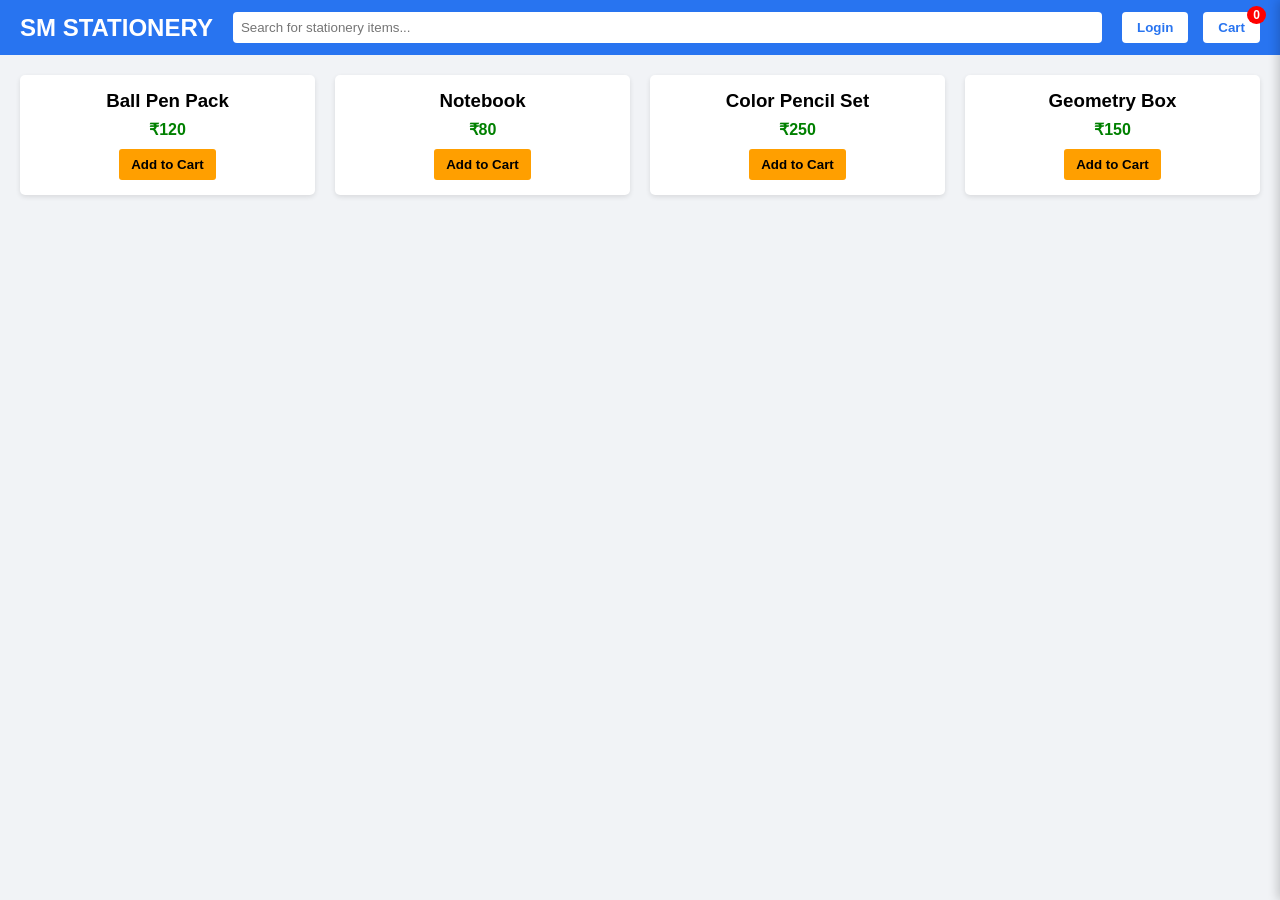
==== SM STATIONARY.html @ 0624de8b "Add files via upload" ====
<!DOCTYPE html>
<html lang="en">
<head>
  <meta charset="UTF-8">
  <title>SM STATIONERY</title>
  <style>
    * { margin:0; padding:0; box-sizing:border-box; font-family:Arial,sans-serif; }
    body { background-color: #f1f3f6; }

    header {
      background-color: #2874f0;
      padding: 12px 20px;
      display: flex;
      align-items: center;
      gap: 20px;
    }

    .logo { color:white; font-size:24px; font-weight:bold; }
    .search-box { flex:1; padding:8px; border-radius:4px; border:none; }
    .nav-right { display:flex; gap:15px; align-items:center; }
    .login-btn, .cart-btn { background:white; color:#2874f0; border:none; padding:8px 15px; font-weight:bold; cursor:pointer; position:relative; border-radius:4px; }
    .cart-count { position:absolute; top:-6px; right:-6px; background:red; color:white; border-radius:50%; padding:2px 6px; font-size:12px; }

    .products {
      display:grid;
      grid-template-columns:repeat(auto-fit,minmax(200px,1fr));
      gap:20px;
      padding:20px;
    }

    .card {
      background:white;
      padding:15px;
      border-radius:5px;
      text-align:center;
      box-shadow:0 2px 5px rgba(0,0,0,0.1);
    }

    .card h3 { margin-bottom:8px; }
    .price { color:green; font-weight:bold; margin-bottom:10px; }

    .card button { background-color:#ff9f00; border:none; padding:8px 12px; font-weight:bold; cursor:pointer; border-radius:3px; }

    .qty-container { display:flex; justify-content:center; align-items:center; gap:5px; margin-top:10px; }
    .qty-btn { background:#ff9f00; color:white; border:none; padding:4px 8px; cursor:pointer; font-weight:bold; border-radius:3px; }
    .qty-display { min-width:25px; text-align:center; font-weight:bold; }

    /* Cart Panel */
    .cart-panel {
      position:fixed; top:0; right:-350px; width:350px; height:100%; background:white; box-shadow:-2px 0 10px rgba(0,0,0,0.2);
      padding:20px; transition:right 0.3s ease; z-index:1000;
    }
    .cart-panel.open { right:0; }
    .cart-panel h2 { margin-bottom:15px; }
    .cart-item { display:flex; justify-content:space-between; margin-bottom:10px; border-bottom:1px solid #ddd; padding-bottom:5px; }
    .close-cart { background:red; color:white; border:none; padding:5px 10px; cursor:pointer; float:right; border-radius:3px; }
    .cart-total { font-weight:bold; margin-top:15px; font-size:18px; margin-bottom:10px; }

    .buy-btn { width:100%; margin-top:10px; padding:10px; background:#25D366; border:none; font-size:16px; font-weight:bold; cursor:pointer; border-radius:4px; color:white; }

    select { width:100%; padding:8px; margin-bottom:10px; border-radius:4px; border:1px solid #ccc; }

  </style>
</head>
<body>

  <!-- Navbar -->
  <header>
    <div class="logo">SM STATIONERY</div>
    <input type="text" class="search-box" placeholder="Search for stationery items...">
    <div class="nav-right">
      <button class="login-btn">Login</button>
      <button class="cart-btn" onclick="toggleCart()">Cart
        <span class="cart-count" id="cartCount">0</span>
      </button>
    </div>
  </header>

  <!-- Products -->
  <section class="products">
    <div class="card" data-name="Ball Pen Pack" data-price="120">
      <h3>Ball Pen Pack</h3>
      <div class="price">₹120</div>
      <button class="add-btn" onclick="addToCart(this)">Add to Cart</button>
    </div>

    <div class="card" data-name="Notebook" data-price="80">
      <h3>Notebook</h3>
      <div class="price">₹80</div>
      <button class="add-btn" onclick="addToCart(this)">Add to Cart</button>
    </div>

    <div class="card" data-name="Color Pencil Set" data-price="250">
      <h3>Color Pencil Set</h3>
      <div class="price">₹250</div>
      <button class="add-btn" onclick="addToCart(this)">Add to Cart</button>
    </div>

    <div class="card" data-name="Geometry Box" data-price="150">
      <h3>Geometry Box</h3>
      <div class="price">₹150</div>
      <button class="add-btn" onclick="addToCart(this)">Add to Cart</button>
    </div>
  </section>

  <!-- Cart Panel -->
  <div class="cart-panel" id="cartPanel">
    <button class="close-cart" onclick="toggleCart()">X</button>
    <h2>Your Cart</h2>
    <div id="cartItems"></div>
    <div class="cart-total" id="cartTotal">Total: ₹0</div>

    <!-- Payment Method Dropdown -->
    <label for="paymentMethodSelect"><b>Select Payment Method:</b></label>
    <select id="paymentMethodSelect">
      <option value="UPI">UPI (Online Payment)</option>
      <option value="COD">Cash on Delivery</option>
    </select>

    <button class="buy-btn" onclick="buyNow()">Buy via WhatsApp</button>
  </div>

  <script>
    let cart = {};
    let total = 0;
    let count = 0;

    function addToCart(button) {
      const card = button.parentElement;
      const name = card.dataset.name;
      const price = parseInt(card.dataset.price);

      if (!cart[name]) cart[name] = { price: price, qty: 1 };
      else cart[name].qty++;

      count++;
      updateCart();

      // Replace button with quantity controls
      const qtyContainer = document.createElement("div");
      qtyContainer.className = "qty-container";

      const minusBtn = document.createElement("button");
      minusBtn.innerText = "-";
      minusBtn.className = "qty-btn";
      minusBtn.onclick = () => changeQty(name, -1, qtyDisplay, card);

      const qtyDisplay = document.createElement("span");
      qtyDisplay.className = "qty-display";
      qtyDisplay.innerText = cart[name].qty;

      const plusBtn = document.createElement("button");
      plusBtn.innerText = "+";
      plusBtn.className = "qty-btn";
      plusBtn.onclick = () => changeQty(name, 1, qtyDisplay, card);

      qtyContainer.appendChild(minusBtn);
      qtyContainer.appendChild(qtyDisplay);
      qtyContainer.appendChild(plusBtn);

      button.style.display = "none";
      card.appendChild(qtyContainer);
    }

    function changeQty(name, delta, display, card) {
      cart[name].qty += delta;
      if (cart[name].qty <= 0) {
        delete cart[name];
        count -= 1; 
        card.querySelector(".qty-container").remove();
        card.querySelector(".add-btn").style.display = "inline-block";
      } else {
        count += delta;
        display.innerText = cart[name].qty;
      }
      updateCart();
    }

    function updateCart() {
      const cartItems = document.getElementById("cartItems");
      cartItems.innerHTML = "";
      total = 0;
      for (let item in cart) {
        const itemTotal = cart[item].price * cart[item].qty;
        total += itemTotal;
        cartItems.innerHTML += `<div class="cart-item">
          <span>${item} x ${cart[item].qty}</span>
          <span>₹${itemTotal}</span>
        </div>`;
      }
      document.getElementById("cartTotal").innerText = "Total: ₹" + total;
      document.getElementById("cartCount").innerText = count;
    }

    function toggleCart() {
      document.getElementById("cartPanel").classList.toggle("open");
    }

    function buyNow() {
      if (count === 0) {
        alert("🛒 Your cart is empty!");
        return;
      }

      const paymentMethod = document.getElementById("paymentMethodSelect").value;

      // Prepare WhatsApp message
      let message = "🛒 Order from SM STATIONERY:%0A";
      for (let item in cart) {
        message += `${item} x ${cart[item].qty} = ₹${cart[item].price * cart[item].qty}%0A`;
      }
      message += `Total: ₹${total}%0A`;
      message += `Payment Method: ${paymentMethod}%0A`;
      message += "Please confirm my order.";

      const phoneNumber = "919698637432"; // <-- Your WhatsApp number
      const whatsappUrl = `https://wa.me/${phoneNumber}?text=${message}`;
      window.open(whatsappUrl, "_blank");

      // Clear cart
      cart = {};
      total = 0;
      count = 0;
      updateCart();

      // Close cart panel
      document.getElementById("cartPanel").classList.remove("open");
    }
  </script>

</body>
</html>
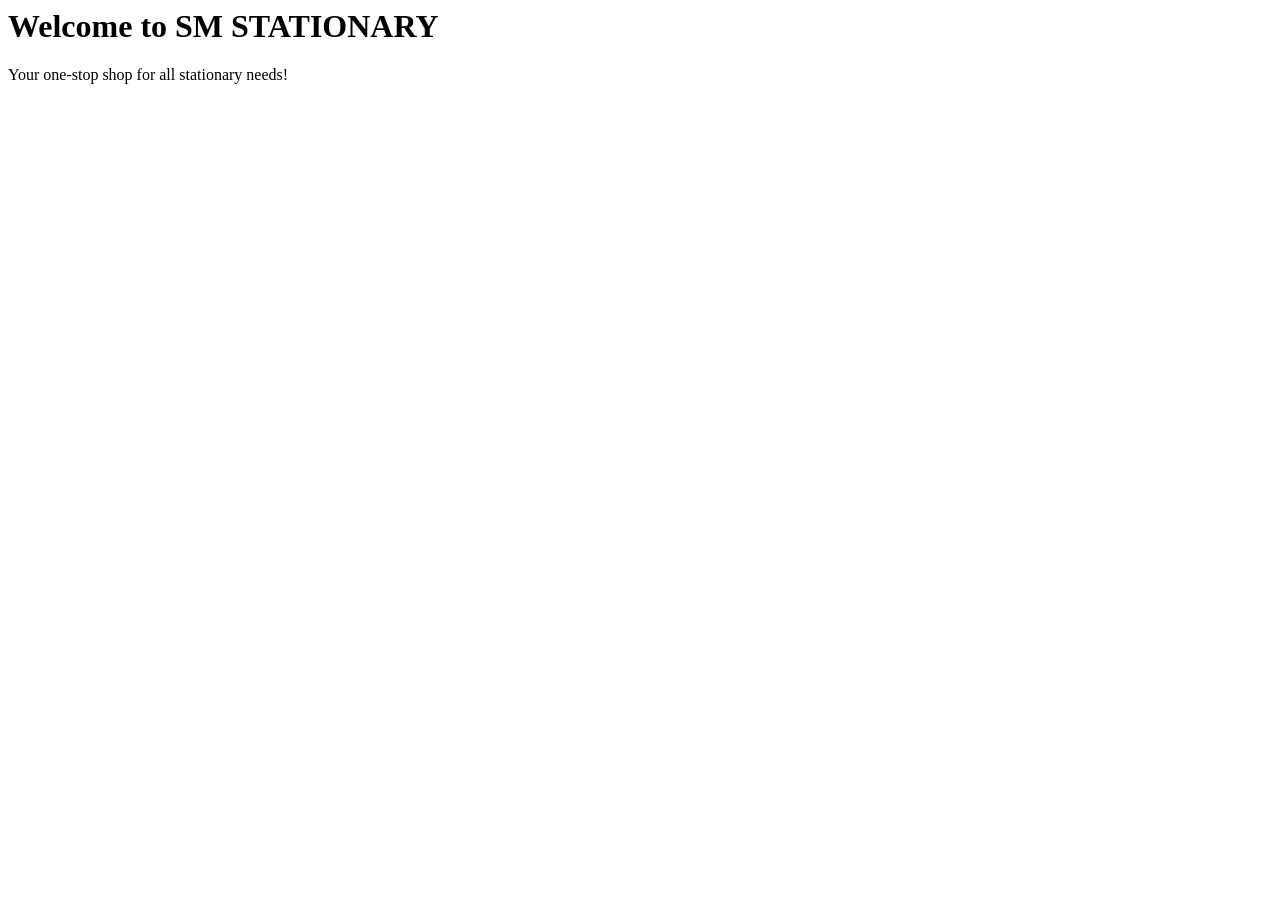
==== commit 6cd7a1a5: "Updated SM STATIONARY.html with fixed CSS and complete styling." ====
--- a/SM STATIONARY.html
+++ b/SM STATIONARY.html
@@ -1,232 +1,10 @@
-<!DOCTYPE html>
-<html lang="en">
-<head>
-  <meta charset="UTF-8">
-  <title>SM STATIONERY</title>
-  <style>
-    * { margin:0; padding:0; box-sizing:border-box; font-family:Arial,sans-serif; }
-    body { background-color: #f1f3f6; }
-
-    header {
-      background-color: #2874f0;
-      padding: 12px 20px;
-      display: flex;
-      align-items: center;
-      gap: 20px;
-    }
-
-    .logo { color:white; font-size:24px; font-weight:bold; }
-    .search-box { flex:1; padding:8px; border-radius:4px; border:none; }
-    .nav-right { display:flex; gap:15px; align-items:center; }
-    .login-btn, .cart-btn { background:white; color:#2874f0; border:none; padding:8px 15px; font-weight:bold; cursor:pointer; position:relative; border-radius:4px; }
-    .cart-count { position:absolute; top:-6px; right:-6px; background:red; color:white; border-radius:50%; padding:2px 6px; font-size:12px; }
-
-    .products {
-      display:grid;
-      grid-template-columns:repeat(auto-fit,minmax(200px,1fr));
-      gap:20px;
-      padding:20px;
-    }
-
-    .card {
-      background:white;
-      padding:15px;
-      border-radius:5px;
-      text-align:center;
-      box-shadow:0 2px 5px rgba(0,0,0,0.1);
-    }
-
-    .card h3 { margin-bottom:8px; }
-    .price { color:green; font-weight:bold; margin-bottom:10px; }
-
-    .card button { background-color:#ff9f00; border:none; padding:8px 12px; font-weight:bold; cursor:pointer; border-radius:3px; }
-
-    .qty-container { display:flex; justify-content:center; align-items:center; gap:5px; margin-top:10px; }
-    .qty-btn { background:#ff9f00; color:white; border:none; padding:4px 8px; cursor:pointer; font-weight:bold; border-radius:3px; }
-    .qty-display { min-width:25px; text-align:center; font-weight:bold; }
-
-    /* Cart Panel */
-    .cart-panel {
-      position:fixed; top:0; right:-350px; width:350px; height:100%; background:white; box-shadow:-2px 0 10px rgba(0,0,0,0.2);
-      padding:20px; transition:right 0.3s ease; z-index:1000;
-    }
-    .cart-panel.open { right:0; }
-    .cart-panel h2 { margin-bottom:15px; }
-    .cart-item { display:flex; justify-content:space-between; margin-bottom:10px; border-bottom:1px solid #ddd; padding-bottom:5px; }
-    .close-cart { background:red; color:white; border:none; padding:5px 10px; cursor:pointer; float:right; border-radius:3px; }
-    .cart-total { font-weight:bold; margin-top:15px; font-size:18px; margin-bottom:10px; }
-
-    .buy-btn { width:100%; margin-top:10px; padding:10px; background:#25D366; border:none; font-size:16px; font-weight:bold; cursor:pointer; border-radius:4px; color:white; }
-
-    select { width:100%; padding:8px; margin-bottom:10px; border-radius:4px; border:1px solid #ccc; }
-
-  </style>
-</head>
-<body>
-
-  <!-- Navbar -->
-  <header>
-    <div class="logo">SM STATIONERY</div>
-    <input type="text" class="search-box" placeholder="Search for stationery items...">
-    <div class="nav-right">
-      <button class="login-btn">Login</button>
-      <button class="cart-btn" onclick="toggleCart()">Cart
-        <span class="cart-count" id="cartCount">0</span>
-      </button>
-    </div>
-  </header>
-
-  <!-- Products -->
-  <section class="products">
-    <div class="card" data-name="Ball Pen Pack" data-price="120">
-      <h3>Ball Pen Pack</h3>
-      <div class="price">₹120</div>
-      <button class="add-btn" onclick="addToCart(this)">Add to Cart</button>
-    </div>
-
-    <div class="card" data-name="Notebook" data-price="80">
-      <h3>Notebook</h3>
-      <div class="price">₹80</div>
-      <button class="add-btn" onclick="addToCart(this)">Add to Cart</button>
-    </div>
-
-    <div class="card" data-name="Color Pencil Set" data-price="250">
-      <h3>Color Pencil Set</h3>
-      <div class="price">₹250</div>
-      <button class="add-btn" onclick="addToCart(this)">Add to Cart</button>
-    </div>
-
-    <div class="card" data-name="Geometry Box" data-price="150">
-      <h3>Geometry Box</h3>
-      <div class="price">₹150</div>
-      <button class="add-btn" onclick="addToCart(this)">Add to Cart</button>
-    </div>
-  </section>
-
-  <!-- Cart Panel -->
-  <div class="cart-panel" id="cartPanel">
-    <button class="close-cart" onclick="toggleCart()">X</button>
-    <h2>Your Cart</h2>
-    <div id="cartItems"></div>
-    <div class="cart-total" id="cartTotal">Total: ₹0</div>
-
-    <!-- Payment Method Dropdown -->
-    <label for="paymentMethodSelect"><b>Select Payment Method:</b></label>
-    <select id="paymentMethodSelect">
-      <option value="UPI">UPI (Online Payment)</option>
-      <option value="COD">Cash on Delivery</option>
-    </select>
-
-    <button class="buy-btn" onclick="buyNow()">Buy via WhatsApp</button>
-  </div>
-
-  <script>
-    let cart = {};
-    let total = 0;
-    let count = 0;
-
-    function addToCart(button) {
-      const card = button.parentElement;
-      const name = card.dataset.name;
-      const price = parseInt(card.dataset.price);
-
-      if (!cart[name]) cart[name] = { price: price, qty: 1 };
-      else cart[name].qty++;
-
-      count++;
-      updateCart();
-
-      // Replace button with quantity controls
-      const qtyContainer = document.createElement("div");
-      qtyContainer.className = "qty-container";
-
-      const minusBtn = document.createElement("button");
-      minusBtn.innerText = "-";
-      minusBtn.className = "qty-btn";
-      minusBtn.onclick = () => changeQty(name, -1, qtyDisplay, card);
-
-      const qtyDisplay = document.createElement("span");
-      qtyDisplay.className = "qty-display";
-      qtyDisplay.innerText = cart[name].qty;
-
-      const plusBtn = document.createElement("button");
-      plusBtn.innerText = "+";
-      plusBtn.className = "qty-btn";
-      plusBtn.onclick = () => changeQty(name, 1, qtyDisplay, card);
-
-      qtyContainer.appendChild(minusBtn);
-      qtyContainer.appendChild(qtyDisplay);
-      qtyContainer.appendChild(plusBtn);
-
-      button.style.display = "none";
-      card.appendChild(qtyContainer);
-    }
-
-    function changeQty(name, delta, display, card) {
-      cart[name].qty += delta;
-      if (cart[name].qty <= 0) {
-        delete cart[name];
-        count -= 1; 
-        card.querySelector(".qty-container").remove();
-        card.querySelector(".add-btn").style.display = "inline-block";
-      } else {
-        count += delta;
-        display.innerText = cart[name].qty;
-      }
-      updateCart();
-    }
-
-    function updateCart() {
-      const cartItems = document.getElementById("cartItems");
-      cartItems.innerHTML = "";
-      total = 0;
-      for (let item in cart) {
-        const itemTotal = cart[item].price * cart[item].qty;
-        total += itemTotal;
-        cartItems.innerHTML += `<div class="cart-item">
-          <span>${item} x ${cart[item].qty}</span>
-          <span>₹${itemTotal}</span>
-        </div>`;
-      }
-      document.getElementById("cartTotal").innerText = "Total: ₹" + total;
-      document.getElementById("cartCount").innerText = count;
-    }
-
-    function toggleCart() {
-      document.getElementById("cartPanel").classList.toggle("open");
-    }
-
-    function buyNow() {
-      if (count === 0) {
-        alert("🛒 Your cart is empty!");
-        return;
-      }
-
-      const paymentMethod = document.getElementById("paymentMethodSelect").value;
-
-      // Prepare WhatsApp message
-      let message = "🛒 Order from SM STATIONERY:%0A";
-      for (let item in cart) {
-        message += `${item} x ${cart[item].qty} = ₹${cart[item].price * cart[item].qty}%0A`;
-      }
-      message += `Total: ₹${total}%0A`;
-      message += `Payment Method: ${paymentMethod}%0A`;
-      message += "Please confirm my order.";
-
-      const phoneNumber = "919698637432"; // <-- Your WhatsApp number
-      const whatsappUrl = `https://wa.me/${phoneNumber}?text=${message}`;
-      window.open(whatsappUrl, "_blank");
-
-      // Clear cart
-      cart = {};
-      total = 0;
-      count = 0;
-      updateCart();
-
-      // Close cart panel
-      document.getElementById("cartPanel").classList.remove("open");
-    }
-  </script>
-
-</body>
-</html>
+<html>
+<head>
+  <link rel="stylesheet" type="text/css" href="styles.css">
+  <title>SM STATIONARY</title>
+</head>
+<body>
+  <h1>Welcome to SM STATIONARY</h1>
+  <p>Your one-stop shop for all stationary needs!</p>
+</body>
+</html>
